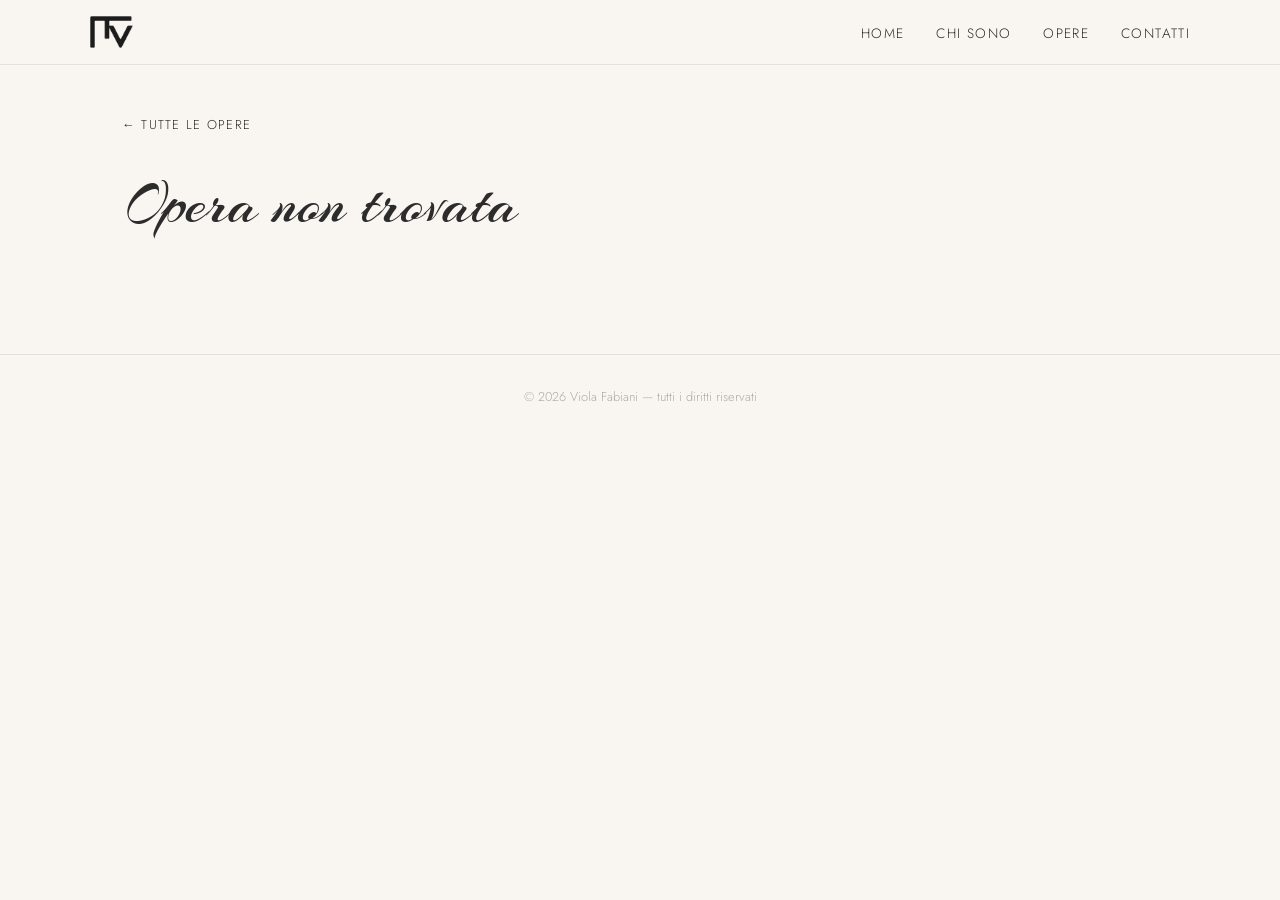
==== opera.html @ 0e1b4058 "Aggiunge sezione Chi sono, pagine delle opere, logo e nuovi font - Sezione "Chi sono" sotto la Home " ====
<!DOCTYPE html>
<html lang="it">
  <head>
    <meta charset="UTF-8" />
    <meta name="viewport" content="width=device-width, initial-scale=1.0" />
    <title>Opera — Viola Fabiani Ceramiche</title>
    <link rel="preconnect" href="https://fonts.googleapis.com" />
    <link rel="preconnect" href="https://fonts.gstatic.com" crossorigin />
    <link
      href="https://fonts.googleapis.com/css2?family=Arizonia&family=Jost:wght@300;400;500&display=swap"
      rel="stylesheet"
    />
    <link rel="stylesheet" href="style.css" />
  </head>

  <body>

    <!-- HEADER / NAVIGAZIONE -->
    <header>
      <nav>
        <a href="index.html" class="nav-logo"><img src="img/logo-vf.png" alt="Viola Fabiani Ceramiche" /></a>
        <ul>
          <li><a href="index.html#home">Home</a></li>
          <li><a href="index.html#chi-sono">Chi sono</a></li>
          <li><a href="index.html#opere">Opere</a></li>
          <li><a href="index.html#contatti">Contatti</a></li>
        </ul>
      </nav>
    </header>

    <!-- DETTAGLIO OPERA (riempito da opera.js) -->
    <main id="dettaglio-opera">
      <a href="index.html#opere" class="torna-indietro">← Tutte le opere</a>

      <div class="dettaglio-wrapper">
        <div class="dettaglio-foto">
          <img id="foto-principale" src="img/placeholder.jpg" alt="" />
          <div id="miniature"></div>
        </div>

        <div class="dettaglio-info">
          <h1 id="opera-titolo"></h1>
          <p id="opera-materiale" class="opera-materiale"></p>
          <p id="opera-descrizione" class="opera-descrizione"></p>
          <p id="opera-prezzo" class="opera-prezzo"></p>
          <a href="index.html#contatti" class="bottone">Contattami per acquistare</a>
        </div>
      </div>
    </main>

    <!-- FOOTER -->
    <footer>
      <p>© 2026 Viola Fabiani — tutti i diritti riservati</p>
    </footer>

    <script src="opera.js"></script>
  </body>
</html>
---- style.css ----
/* ========================
   VARIABILI E RESET
======================== */
:root {
  --colore-sfondo: #f9f6f1;
  --colore-testo: #2c2c2c;
  --colore-accento: #a0522d;
  --colore-chiaro: #e8e0d5;
  /* Corsivo calligrafico, come la firma sul biglietto da visita */
  --font-firma: "Arizonia", cursive;
  /* Sans geometrico a tratto uniforme, come il monogramma VF */
  --font-titoli: "Jost", sans-serif;
  --font-testo: "Jost", sans-serif;
}

* {
  margin: 0;
  padding: 0;
  box-sizing: border-box;
}

html {
  scroll-behavior: smooth;
}

body {
  background-color: var(--colore-sfondo);
  color: var(--colore-testo);
  font-family: var(--font-testo);
  font-weight: 300;
}

/* ========================
   HEADER E NAVIGAZIONE
======================== */
header {
  position: fixed;
  top: 0;
  width: 100%;
  background-color: var(--colore-sfondo);
  border-bottom: 1px solid var(--colore-chiaro);
  z-index: 100;
  padding: 1rem 2rem;
}

nav {
  display: flex;
  justify-content: space-between;
  align-items: center;
  max-width: 1100px;
  margin: 0 auto;
}

.nav-logo {
  display: flex;
  align-items: center;
}

.nav-logo img {
  height: 32px;
  width: auto;
  display: block;
}

nav ul {
  list-style: none;
  display: flex;
  gap: 2rem;
}

nav ul a {
  text-decoration: none;
  color: var(--colore-testo);
  font-size: 0.85rem;
  letter-spacing: 0.1em;
  text-transform: uppercase;
  transition: color 0.2s;
}

nav ul a:hover {
  color: var(--colore-accento);
}

/* ========================
   HERO
======================== */
#home {
  height: 100vh;
  max-width: none; /* la foto occupa tutta la larghezza dello schermo */
  /* Velo color crema sopra la foto: la tiene in secondo piano
     e lascia il titolo ben leggibile. Aumentare 0.72 per schiarire di più. */
  background:
    linear-gradient(rgba(249, 246, 241, 0.40), rgba(249, 246, 241, 0.72)),
    url("img/foto-principale-web.jpg") center / cover no-repeat,
    var(--colore-chiaro);
  display: flex;
  align-items: center;
  justify-content: center;
  text-align: center;
  padding: 2rem;
}

.hero-content h1 {
  font-family: var(--font-firma);
  font-size: clamp(3rem, 8vw, 6.5rem);
  font-weight: 400;
  margin-bottom: 1rem;
}

.hero-content p {
  font-size: 0.95rem;
  letter-spacing: 0.15em;
  text-transform: uppercase;
  color: var(--colore-accento);
}

/* ========================
   SEZIONI GENERALI
======================== */
section {
  padding: 6rem 2rem;
  max-width: 1100px;
  margin: 0 auto;
}

section h2 {
  font-family: var(--font-titoli);
  font-size: clamp(1.3rem, 2.5vw, 1.8rem);
  font-weight: 400;
  margin-bottom: 3rem;
  text-align: center;
  text-transform: uppercase;
  letter-spacing: 0.25em;
}

/* ========================
   CHI SONO
======================== */
#chi-sono {
  max-width: 750px;
  scroll-margin-top: 4rem; /* compensa l'header fisso */
}

.chi-sono-testo p {
  font-size: 1rem;
  line-height: 1.9;
  margin-bottom: 1.4rem;
  text-align: center;
}

/* ========================
   GALLERIA
======================== */
#galleria {
  max-width: 1100px;
}

#gallery-grid {
  display: grid;
  grid-template-columns: repeat(auto-fill, minmax(280px, 1fr));
  gap: 2rem;
}

.card {
  position: relative; /* riferimento per l'etichetta "Non disponibile" */
  display: block;
  text-decoration: none;
  color: inherit;
  background-color: white;
  border-radius: 2px;
  overflow: hidden;
  transition: transform 0.3s, box-shadow 0.3s;
}

.card:hover {
  transform: translateY(-4px);
  box-shadow: 0 8px 24px rgba(0, 0, 0, 0.08);
}

.card img {
  width: 100%;
  aspect-ratio: 4 / 5;
  object-fit: cover;
  display: block;
}

.badge-non-disponibile {
  position: absolute;
  top: 1rem;
  left: 1rem;
  z-index: 1;
  padding: 0.4rem 0.8rem;
  background-color: rgba(249, 246, 241, 0.75); /* colore sfondo, semi trasparente */
  backdrop-filter: blur(4px);
  -webkit-backdrop-filter: blur(4px);
  color: var(--colore-testo);
  font-size: 0.72rem;
  letter-spacing: 0.12em;
  text-transform: uppercase;
  border-radius: 2px;
}

.card-info {
  padding: 1rem 1.2rem 1.4rem;
}

.card-info h3 {
  font-family: var(--font-titoli);
  font-size: 1rem;
  font-weight: 400;
  text-transform: uppercase;
  letter-spacing: 0.15em;
  margin-bottom: 0.3rem;
}

.card-info p {
  font-size: 0.82rem;
  color: #888;
  letter-spacing: 0.05em;
}

.card-info .prezzo {
  margin-top: 0.6rem;
  font-size: 0.9rem;
  color: var(--colore-accento);
}

/* ========================
   PAGINA DETTAGLIO OPERA
======================== */
#dettaglio-opera {
  max-width: 1100px;
  margin: 0 auto;
  padding: 7rem 2rem 5rem; /* spazio in alto per l'header fisso */
}

.torna-indietro {
  display: inline-block;
  margin-bottom: 2rem;
  font-size: 0.8rem;
  letter-spacing: 0.1em;
  text-transform: uppercase;
  text-decoration: none;
  color: var(--colore-testo);
  transition: color 0.2s;
}

.torna-indietro:hover {
  color: var(--colore-accento);
}

.dettaglio-wrapper {
  display: grid;
  grid-template-columns: 3fr 2fr;
  gap: 4rem;
  align-items: start;
}

#foto-principale {
  width: 100%;
  aspect-ratio: 4 / 5;
  object-fit: cover;
  display: block;
  background-color: var(--colore-chiaro);
}

#miniature {
  display: flex;
  gap: 0.8rem;
  margin-top: 0.8rem;
}

#miniature img {
  width: 80px;
  aspect-ratio: 4 / 5;
  object-fit: cover;
  cursor: pointer;
  opacity: 0.6;
  border: 1px solid transparent;
  transition: opacity 0.2s, border-color 0.2s;
}

#miniature img:hover,
#miniature img.selezionata {
  opacity: 1;
  border-color: var(--colore-accento);
}

.dettaglio-info {
  position: sticky;
  top: 7rem;
}

.dettaglio-info h1 {
  font-family: var(--font-firma);
  font-size: clamp(2.6rem, 5vw, 3.8rem);
  font-weight: 400;
  margin-bottom: 0.4rem;
}

.opera-materiale {
  font-size: 0.82rem;
  letter-spacing: 0.1em;
  text-transform: uppercase;
  color: #888;
  margin-bottom: 2rem;
}

.opera-descrizione {
  line-height: 1.9;
  margin-bottom: 2rem;
}

.opera-prezzo {
  font-family: var(--font-titoli);
  font-size: 1.3rem;
  font-weight: 400;
  letter-spacing: 0.05em;
  color: var(--colore-accento);
  margin-bottom: 2rem;
}

.bottone {
  display: inline-block;
  background-color: var(--colore-accento);
  color: white;
  text-decoration: none;
  padding: 0.8rem 2rem;
  font-size: 0.85rem;
  letter-spacing: 0.1em;
  text-transform: uppercase;
  transition: opacity 0.2s;
}

.bottone:hover {
  opacity: 0.85;
}

/* ========================
   CONTATTI
======================== */
#contatti {
  max-width: 800px;
}

.contatti-wrapper {
  display: grid;
  grid-template-columns: 1fr 2fr;
  gap: 3rem;
  align-items: start;
}

.contatti-info p {
  margin-bottom: 0.8rem;
  font-size: 0.9rem;
  line-height: 1.8;
}

.contatti-info a {
  color: var(--colore-accento);
  text-decoration: none;
}

.contatti-info a:hover {
  text-decoration: underline;
}

#contact-form {
  display: flex;
  flex-direction: column;
  gap: 1rem;
}

#contact-form input,
#contact-form textarea {
  background-color: white;
  border: 1px solid var(--colore-chiaro);
  border-radius: 2px;
  padding: 0.8rem 1rem;
  font-family: var(--font-testo);
  font-size: 0.9rem;
  font-weight: 300;
  color: var(--colore-testo);
  outline: none;
  transition: border-color 0.2s;
}

#contact-form input:focus,
#contact-form textarea:focus {
  border-color: var(--colore-accento);
}

#contact-form button {
  align-self: flex-start;
  background-color: var(--colore-accento);
  color: white;
  border: none;
  padding: 0.8rem 2rem;
  font-family: var(--font-testo);
  font-size: 0.85rem;
  letter-spacing: 0.1em;
  text-transform: uppercase;
  cursor: pointer;
  transition: opacity 0.2s;
}

#contact-form button:hover {
  opacity: 0.85;
}

/* ========================
   FOOTER
======================== */
footer {
  text-align: center;
  padding: 2rem;
  font-size: 0.8rem;
  color: #aaa;
  border-top: 1px solid var(--colore-chiaro);
}

/* ========================
   RESPONSIVE — MOBILE
======================== */
@media (max-width: 600px) {
  nav ul {
    gap: 1.2rem;
  }

  .contatti-wrapper {
    grid-template-columns: 1fr;
  }

  #gallery-grid {
    grid-template-columns: 1fr;
  }
}

@media (max-width: 800px) {
  .dettaglio-wrapper {
    grid-template-columns: 1fr;
    gap: 2rem;
  }

  .dettaglio-info {
    position: static;
  }
}
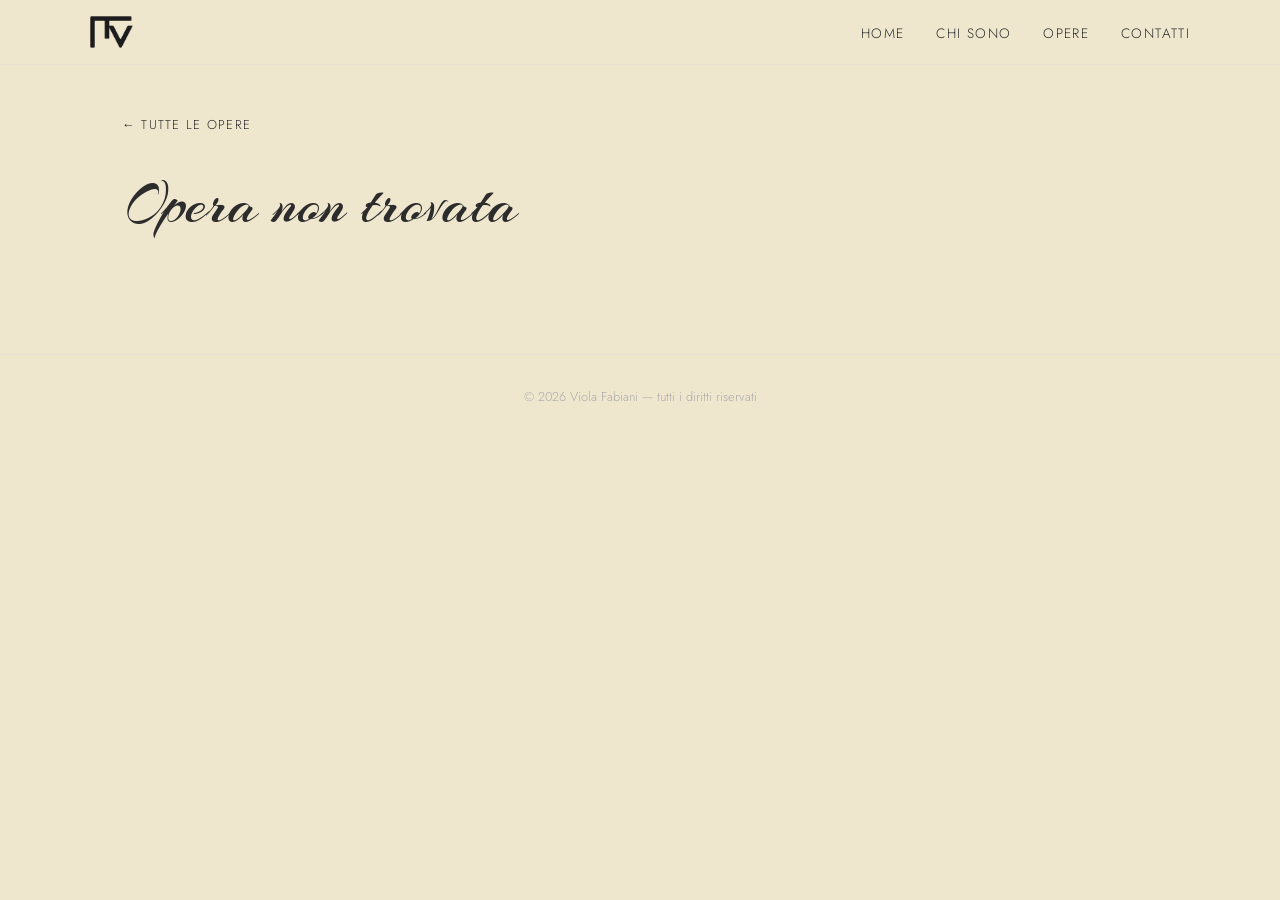
==== commit dff99c2e: "Nuovo colore di sfondo e nuova foto principale - Sfondo del sito #EFE6CE, veli semitrasparenti adatt" ====
--- a/opera.html
+++ b/opera.html
@@ -34,7 +34,7 @@
 
       <div class="dettaglio-wrapper">
         <div class="dettaglio-foto">
-          <img id="foto-principale" src="img/placeholder.jpg" alt="" />
+          <img id="foto-principale" alt="" />
           <div id="miniature"></div>
         </div>
 
@@ -43,7 +43,7 @@
           <p id="opera-materiale" class="opera-materiale"></p>
           <p id="opera-descrizione" class="opera-descrizione"></p>
           <p id="opera-prezzo" class="opera-prezzo"></p>
-          <a href="index.html#contatti" class="bottone">Contattami per acquistare</a>
+          <a href="index.html#contatti" class="bottone">Per info contattami</a>
         </div>
       </div>
     </main>
--- a/style.css
+++ b/style.css
@@ -2,7 +2,7 @@
    VARIABILI E RESET
 ======================== */
 :root {
-  --colore-sfondo: #f9f6f1;
+  --colore-sfondo: #efe6ce;
   --colore-testo: #2c2c2c;
   --colore-accento: #a0522d;
   --colore-chiaro: #e8e0d5;
@@ -90,7 +90,7 @@
   /* Velo color crema sopra la foto: la tiene in secondo piano
      e lascia il titolo ben leggibile. Aumentare 0.72 per schiarire di più. */
   background:
-    linear-gradient(rgba(249, 246, 241, 0.40), rgba(249, 246, 241, 0.72)),
+    linear-gradient(rgba(239, 230, 206, 0.40), rgba(239, 230, 206, 0.72)),
     url("img/foto-principale-web.jpg") center / cover no-repeat,
     var(--colore-chiaro);
   display: flex;
@@ -190,7 +190,7 @@
   left: 1rem;
   z-index: 1;
   padding: 0.4rem 0.8rem;
-  background-color: rgba(249, 246, 241, 0.75); /* colore sfondo, semi trasparente */
+  background-color: rgba(239, 230, 206, 0.75); /* colore sfondo, semi trasparente */
   backdrop-filter: blur(4px);
   -webkit-backdrop-filter: blur(4px);
   color: var(--colore-testo);
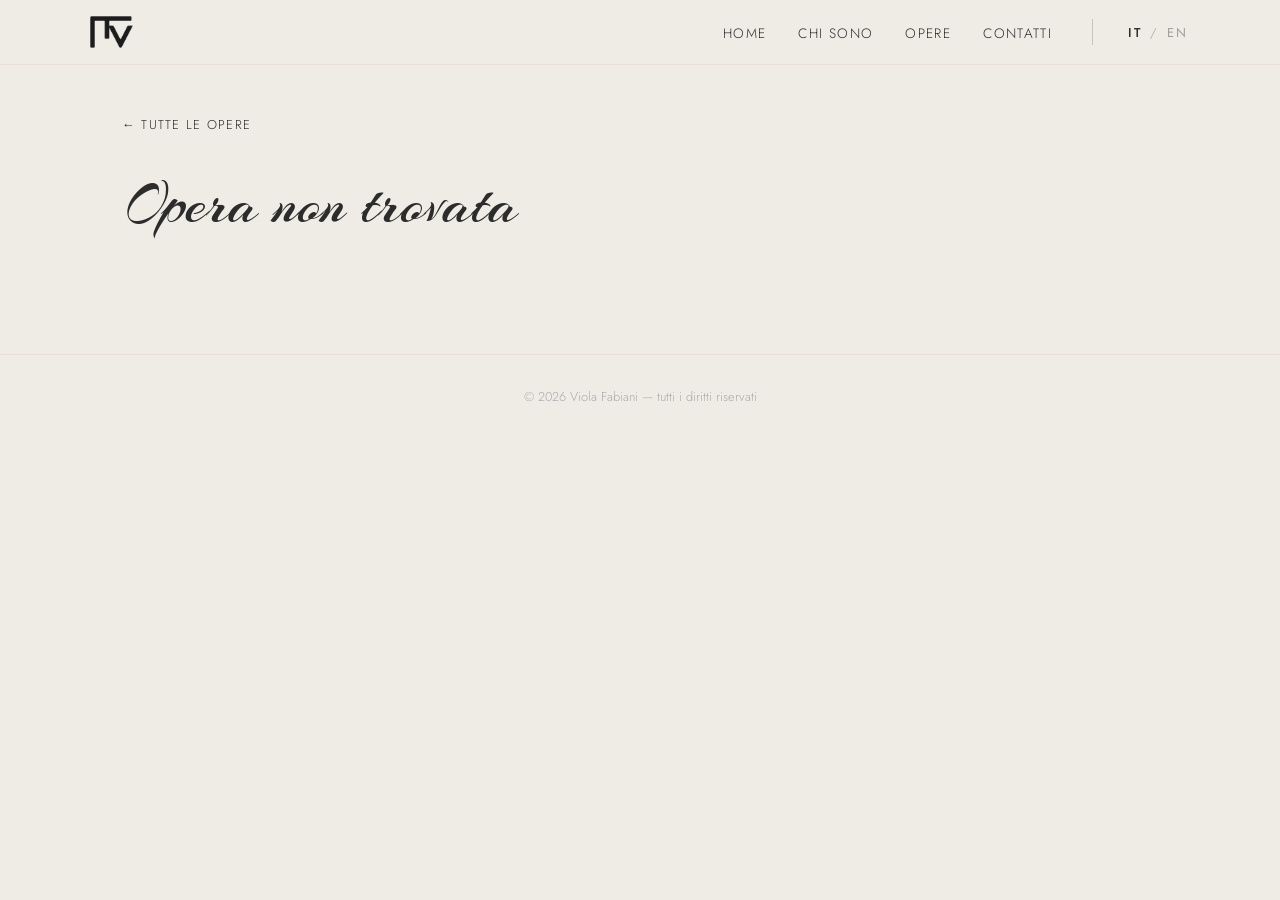
==== commit 151907d5: "Selettore lingua IT/EN e favicon con il logo - Pulsante IT / EN nell'intestazione; la scelta viene r" ====
--- a/opera.html
+++ b/opera.html
@@ -10,27 +10,35 @@
       href="https://fonts.googleapis.com/css2?family=Arizonia&family=Jost:wght@300;400;500&display=swap"
       rel="stylesheet"
     />
+    <link rel="icon" type="image/png" sizes="32x32" href="img/favicon-32.png" />
+    <link rel="apple-touch-icon" href="img/apple-touch-icon.png" />
     <link rel="stylesheet" href="style.css" />
   </head>
 
   <body>
 
     <!-- HEADER / NAVIGAZIONE -->
+    <!-- I testi con data-i18n vengono tradotti da lingua.js -->
     <header>
       <nav>
         <a href="index.html" class="nav-logo"><img src="img/logo-vf.png" alt="Viola Fabiani Ceramiche" /></a>
         <ul>
-          <li><a href="index.html#home">Home</a></li>
-          <li><a href="index.html#chi-sono">Chi sono</a></li>
-          <li><a href="index.html#opere">Opere</a></li>
-          <li><a href="index.html#contatti">Contatti</a></li>
+          <li><a href="index.html#home" data-i18n="nav.home">Home</a></li>
+          <li><a href="index.html#chi-sono" data-i18n="nav.chiSono">Chi sono</a></li>
+          <li><a href="index.html#opere" data-i18n="nav.opere">Opere</a></li>
+          <li><a href="index.html#contatti" data-i18n="nav.contatti">Contatti</a></li>
         </ul>
+        <div class="lingua-switch" aria-label="Lingua / Language">
+          <button type="button" data-lingua="it" lang="it" title="Italiano">IT</button>
+          <span aria-hidden="true">/</span>
+          <button type="button" data-lingua="en" lang="en" title="English">EN</button>
+        </div>
       </nav>
     </header>
 
     <!-- DETTAGLIO OPERA (riempito da opera.js) -->
     <main id="dettaglio-opera">
-      <a href="index.html#opere" class="torna-indietro">← Tutte le opere</a>
+      <a href="index.html#opere" class="torna-indietro" data-i18n="opera.tutte">← Tutte le opere</a>
 
       <div class="dettaglio-wrapper">
         <div class="dettaglio-foto">
@@ -43,16 +51,17 @@
           <p id="opera-materiale" class="opera-materiale"></p>
           <p id="opera-descrizione" class="opera-descrizione"></p>
           <p id="opera-prezzo" class="opera-prezzo"></p>
-          <a href="index.html#contatti" class="bottone">Per info contattami</a>
+          <a href="index.html#contatti" class="bottone" data-i18n="opera.contattami">Per info contattami</a>
         </div>
       </div>
     </main>
 
     <!-- FOOTER -->
     <footer>
-      <p>© 2026 Viola Fabiani — tutti i diritti riservati</p>
+      <p data-i18n="footer.diritti">© 2026 Viola Fabiani — tutti i diritti riservati</p>
     </footer>
 
+    <script src="lingua.js"></script>
     <script src="opera.js"></script>
   </body>
 </html>
--- a/style.css
+++ b/style.css
@@ -2,7 +2,7 @@
    VARIABILI E RESET
 ======================== */
 :root {
-  --colore-sfondo: #efe6ce;
+  --colore-sfondo: #efece6;
   --colore-testo: #2c2c2c;
   --colore-accento: #a0522d;
   --colore-chiaro: #e8e0d5;
@@ -66,6 +66,7 @@
   list-style: none;
   display: flex;
   gap: 2rem;
+  margin-left: auto; /* menu e selettore lingua allineati a destra */
 }
 
 nav ul a {
@@ -79,6 +80,40 @@
 
 nav ul a:hover {
   color: var(--colore-accento);
+}
+
+/* Selettore lingua IT / EN */
+.lingua-switch {
+  display: flex;
+  align-items: center;
+  gap: 0.4rem;
+  margin-left: 2.5rem;
+  padding-left: 2rem;
+  border-left: 1px solid rgba(44, 44, 44, 0.2);
+  font-size: 0.8rem;
+  letter-spacing: 0.1em;
+  color: rgba(44, 44, 44, 0.4);
+}
+
+.lingua-switch button {
+  background: none;
+  border: none;
+  padding: 0.2rem;
+  font-family: var(--font-testo);
+  font-size: inherit;
+  letter-spacing: inherit;
+  color: inherit;
+  cursor: pointer;
+  transition: color 0.2s;
+}
+
+.lingua-switch button:hover {
+  color: var(--colore-accento);
+}
+
+.lingua-switch button.attiva {
+  color: var(--colore-testo);
+  font-weight: 500;
 }
 
 /* ========================
@@ -423,8 +458,23 @@
    RESPONSIVE — MOBILE
 ======================== */
 @media (max-width: 600px) {
+  header {
+    padding: 1rem;
+  }
+
   nav ul {
-    gap: 1.2rem;
+    gap: 0.9rem;
+  }
+
+  nav ul a {
+    font-size: 0.72rem;
+    letter-spacing: 0.05em;
+  }
+
+  .lingua-switch {
+    margin-left: 0.9rem;
+    padding-left: 0.9rem;
+    font-size: 0.72rem;
   }
 
   .contatti-wrapper {
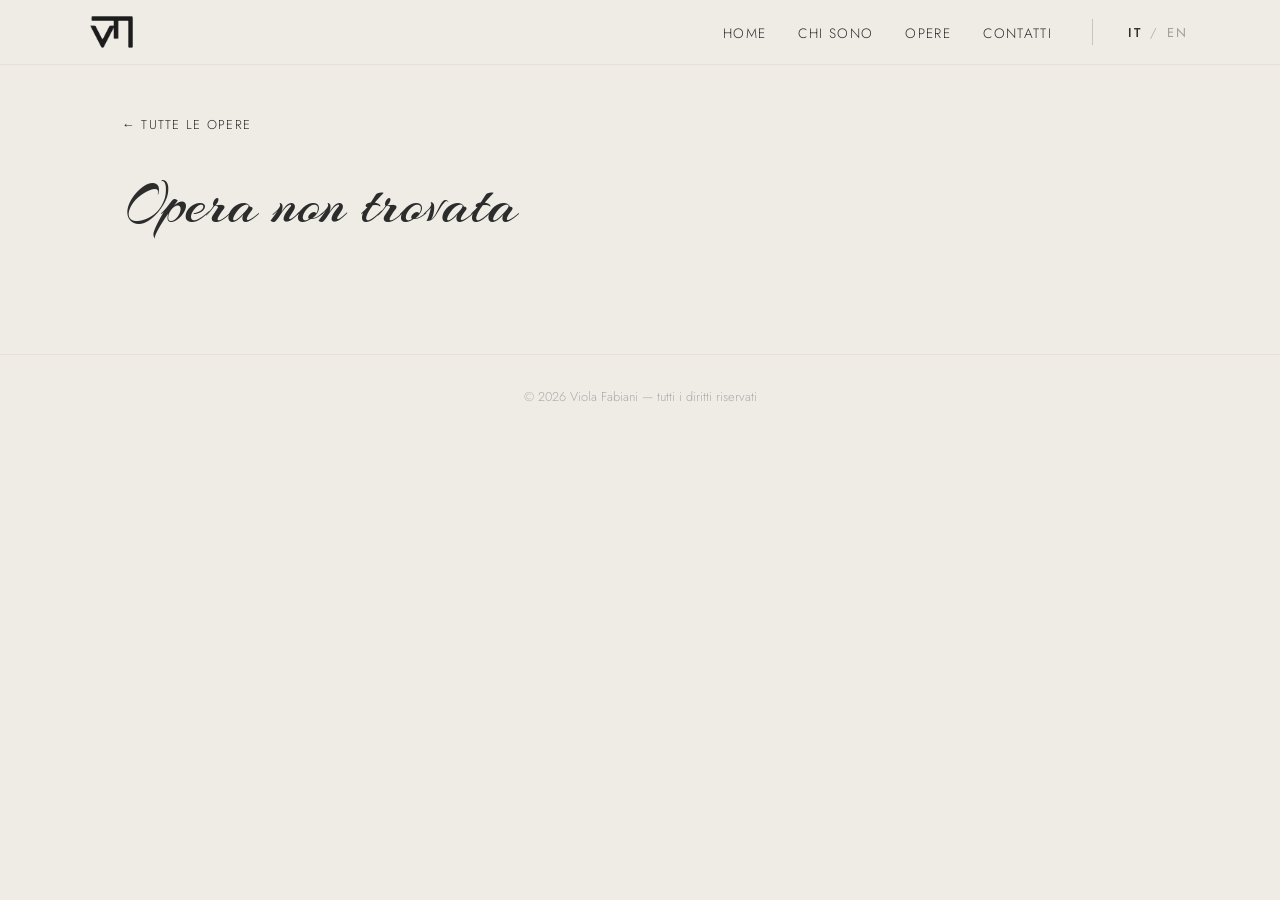
==== commit 1668e826: "Nuovo logo e pagina che riparte dall'inizio al refresh - Logo, favicon e icona iPhone rigenerati dal" ====
--- a/opera.html
+++ b/opera.html
@@ -10,8 +10,8 @@
       href="https://fonts.googleapis.com/css2?family=Arizonia&family=Jost:wght@300;400;500&display=swap"
       rel="stylesheet"
     />
-    <link rel="icon" type="image/png" sizes="32x32" href="img/favicon-32.png" />
-    <link rel="apple-touch-icon" href="img/apple-touch-icon.png" />
+    <link rel="icon" type="image/png" sizes="32x32" href="img/favicon-32.png?v=2" />
+    <link rel="apple-touch-icon" href="img/apple-touch-icon.png?v=2" />
     <link rel="stylesheet" href="style.css" />
   </head>
 
@@ -21,7 +21,7 @@
     <!-- I testi con data-i18n vengono tradotti da lingua.js -->
     <header>
       <nav>
-        <a href="index.html" class="nav-logo"><img src="img/logo-vf.png" alt="Viola Fabiani Ceramiche" /></a>
+        <a href="index.html" class="nav-logo"><img src="img/logo-vf.png?v=2" alt="Viola Fabiani Ceramiche" /></a>
         <ul>
           <li><a href="index.html#home" data-i18n="nav.home">Home</a></li>
           <li><a href="index.html#chi-sono" data-i18n="nav.chiSono">Chi sono</a></li>
